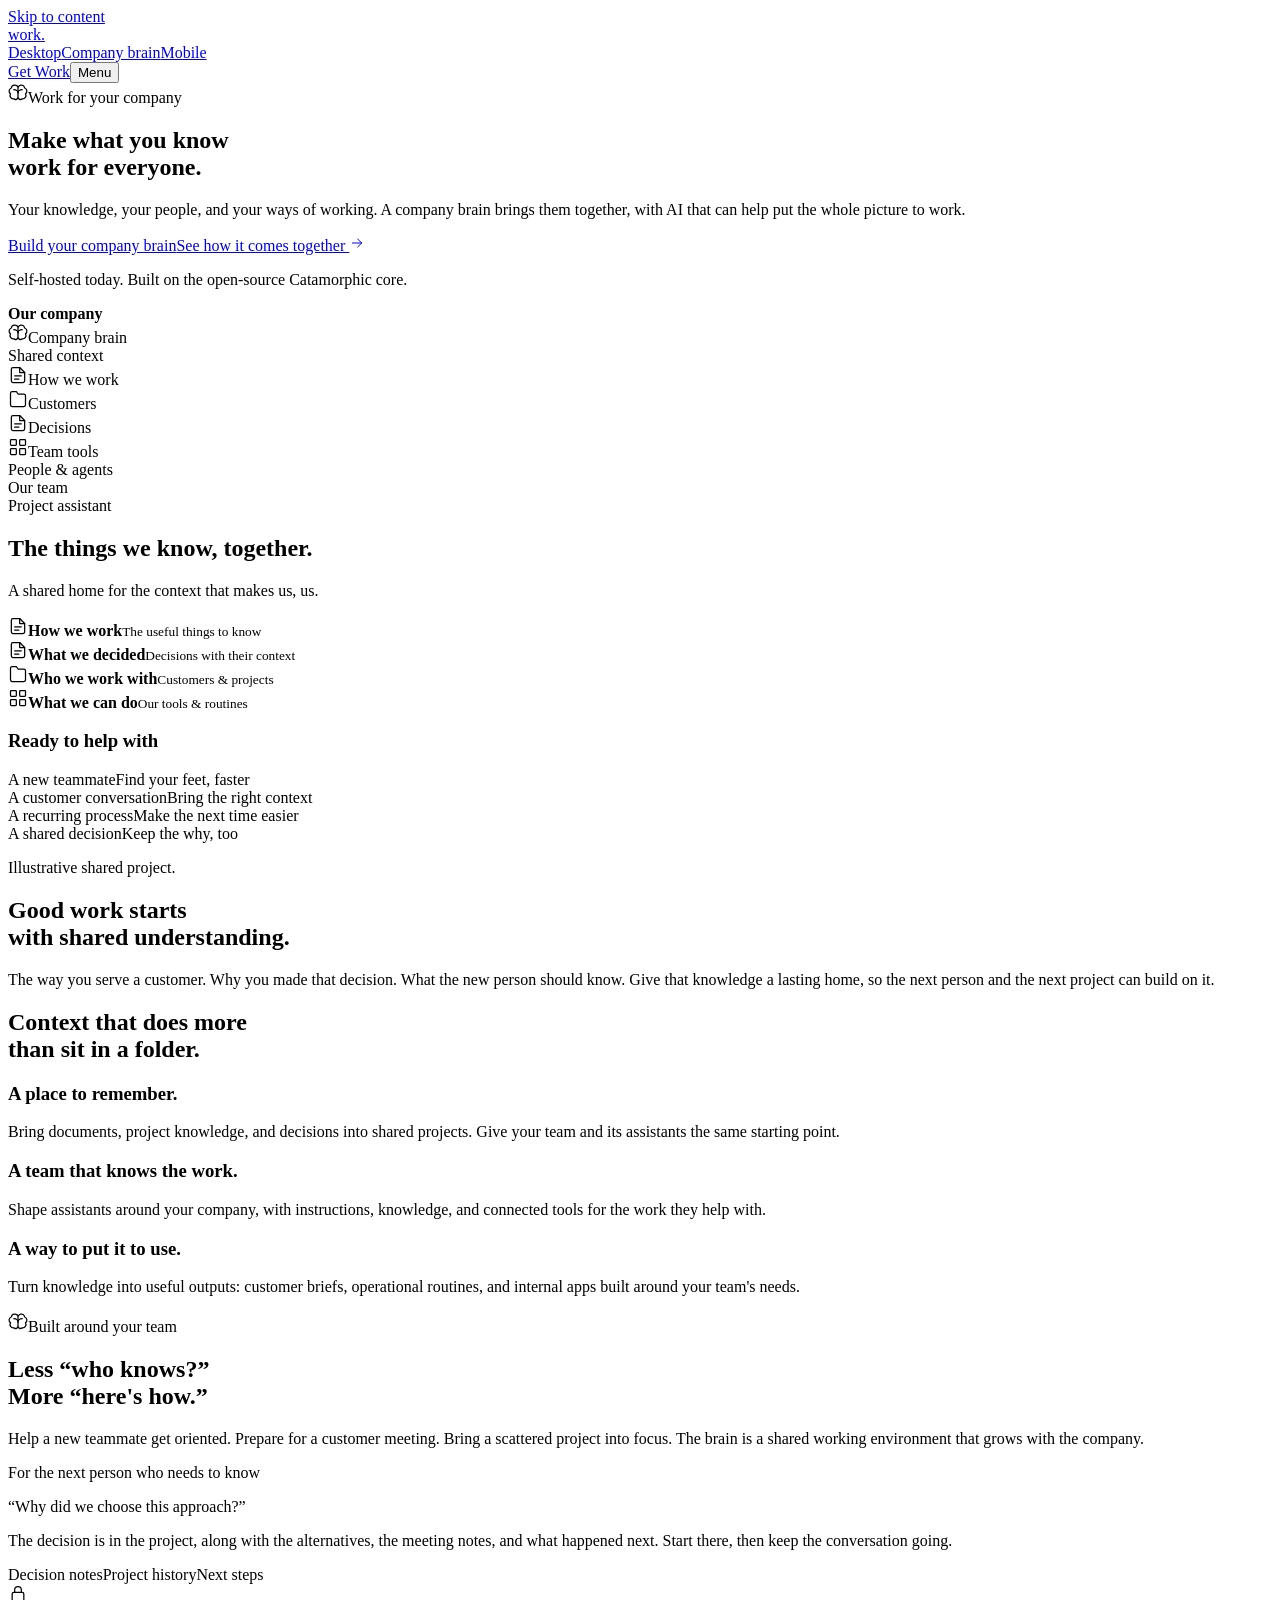
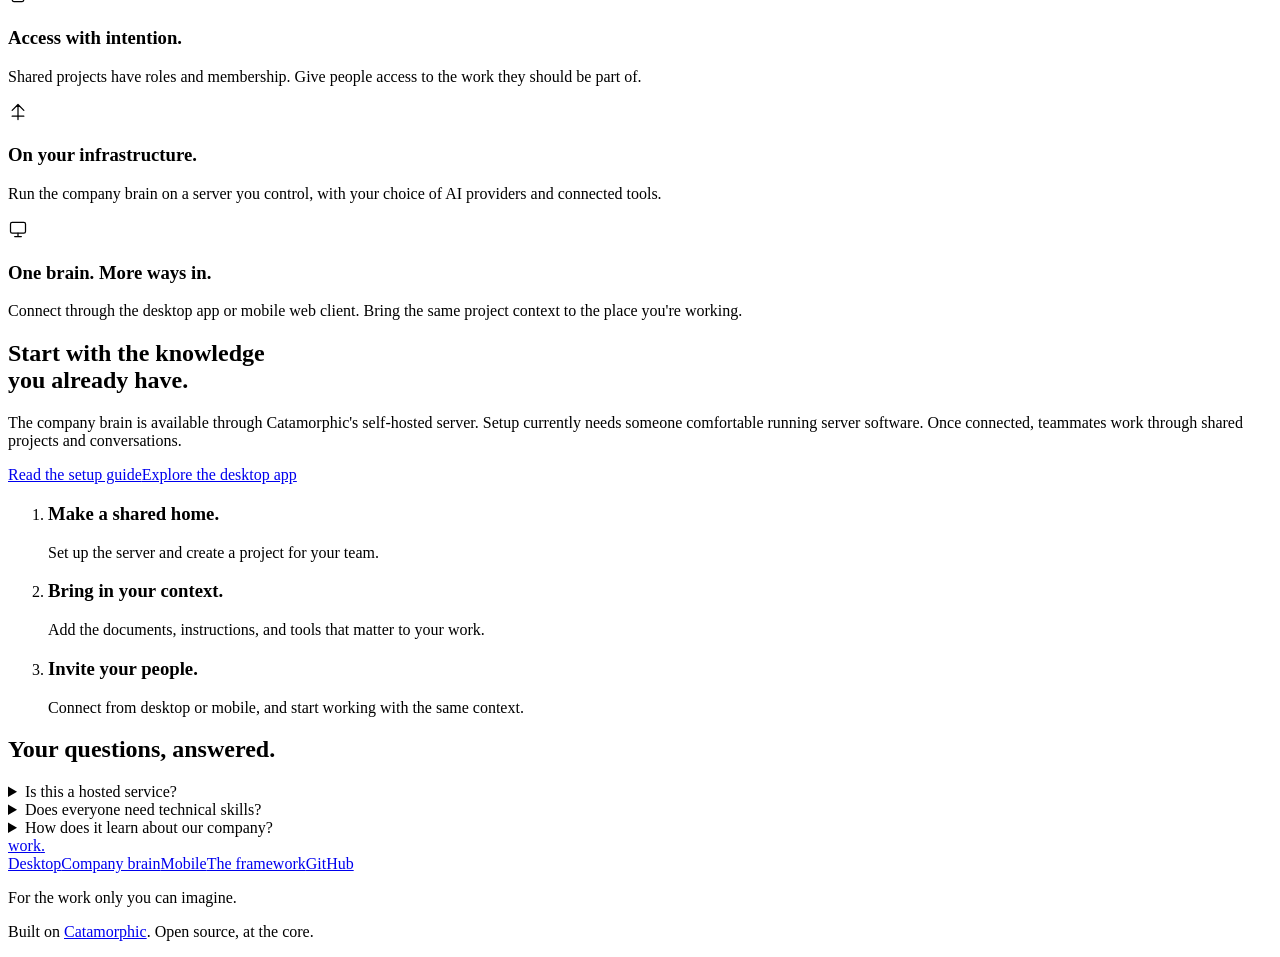
==== site/brain/index.html @ 82bb1241 "Launch Work product website for desktop, company brain, and mobile" ====
<!doctype html>
<html lang="en">
  <head>
    <meta charset="utf-8" />
    <meta name="viewport" content="width=device-width, initial-scale=1" />
    <meta name="theme-color" content="#0a0a0b" />
    <title>Work: a shared brain for your company</title>
    <meta
      name="description"
      content="Bring your company knowledge, people, and ways of working together. A self-hosted company brain powered by the open-source Catamorphic framework."
    />
    <meta property="og:title" content="Work: a shared brain for your company" />
    <meta
      property="og:description"
      content="Bring your company knowledge, people, and ways of working together. A self-hosted company brain powered by the open-source Catamorphic framework."
    />
    <meta property="og:type" content="website" />
    <meta property="og:url" content="https://work.software/brain/" />
    <meta property="og:site_name" content="Work" />
    <meta name="twitter:card" content="summary" />
    <link rel="canonical" href="https://work.software/brain/" />
    <link rel="icon" href="/assets/favicon.svg" type="image/svg+xml" />
    <link rel="preconnect" href="https://fonts.googleapis.com" />
    <link rel="preconnect" href="https://fonts.gstatic.com" crossorigin />
    <link rel="stylesheet" href="/styles.css" />
    <script src="/site.js" defer></script>
  </head>
  <body>
    <a class="skip" href="#main">Skip to content</a>
    <header class="site-header">
      <nav class="nav wrap" aria-label="Main navigation">
        <a class="wordmark" href="/" aria-label="Work home"
          >work<span>.</span></a
        >
        <div class="nav-links" id="navigation">
          <a href="/desktop/">Desktop</a
          ><a href="/brain/" aria-current="page">Company brain</a
          ><a href="/mobile/">Mobile</a>
        </div>
        <a class="nav-cta" href="/desktop/#download">Get Work</a
        ><button
          class="menu-toggle"
          type="button"
          aria-expanded="false"
          aria-controls="navigation"
        >
          Menu
        </button>
      </nav>
    </header>
    <main id="main">
      <section class="hero product-hero wrap">
        <div class="product-label">
          <svg
            width="20"
            height="20"
            viewBox="0 0 24 24"
            fill="none"
            stroke="currentColor"
            stroke-width="1.5"
            stroke-linecap="round"
            stroke-linejoin="round"
            aria-hidden="true"
          >
            <path
              d="M12 7a4 4 0 0 0-8-1 4 4 0 0 0-1 7 4 4 0 0 0 4 6 3 3 0 0 0 5-2V7Zm0 0a4 4 0 0 1 8-1 4 4 0 0 1 1 7 4 4 0 0 1-4 6 3 3 0 0 1-5-2"
            />
            <path d="M7 8c3 0 5 2 5 4m5-4c-3 0-5 2-5 4" /></svg
          ><span>Work for your company</span>
        </div>
        <h1>Make what you know<br />work for everyone.</h1>
        <p class="lede">
          Your knowledge, your people, and your ways of working. A company brain
          brings them together, with AI that can help put the whole picture to
          work.
        </p>
        <div class="hero-actions">
          <a class="button primary" href="#start">Build your company brain</a
          ><a class="text-link" href="#how"
            >See how it comes together
            <svg
              width="16"
              height="16"
              viewBox="0 0 24 24"
              fill="none"
              stroke="currentColor"
              stroke-width="1.5"
              stroke-linecap="round"
              stroke-linejoin="round"
              aria-hidden="true"
            >
              <path d="M5 12h14m-6-6 6 6-6 6" /></svg
          ></a>
        </div>
        <p class="note">
          Self-hosted today. Built on the open-source Catamorphic core.
        </p>
      </section>
      <section class="wrap" aria-label="Illustrative company brain">
        <div class="wide-panel brain-board">
          <aside
            class="project-sidebar"
            aria-label="Illustrative company project"
          >
            <strong>Our company</strong>
            <div class="sidebar-item active">
              <svg
                width="20"
                height="20"
                viewBox="0 0 24 24"
                fill="none"
                stroke="currentColor"
                stroke-width="1.5"
                stroke-linecap="round"
                stroke-linejoin="round"
                aria-hidden="true"
              >
                <path
                  d="M12 7a4 4 0 0 0-8-1 4 4 0 0 0-1 7 4 4 0 0 0 4 6 3 3 0 0 0 5-2V7Zm0 0a4 4 0 0 1 8-1 4 4 0 0 1 1 7 4 4 0 0 1-4 6 3 3 0 0 1-5-2"
                />
                <path d="M7 8c3 0 5 2 5 4m5-4c-3 0-5 2-5 4" /></svg
              >Company brain
            </div>
            <div class="sidebar-label">Shared context</div>
            <div class="sidebar-item">
              <svg
                width="20"
                height="20"
                viewBox="0 0 24 24"
                fill="none"
                stroke="currentColor"
                stroke-width="1.5"
                stroke-linecap="round"
                stroke-linejoin="round"
                aria-hidden="true"
              >
                <path
                  d="M14 3H6a2 2 0 0 0-2 2v14a2 2 0 0 0 2 2h12a2 2 0 0 0 2-2V9Z"
                />
                <path d="M14 3v6h6M8 13h8m-8 4h5" /></svg
              >How we work
            </div>
            <div class="sidebar-item">
              <svg
                width="20"
                height="20"
                viewBox="0 0 24 24"
                fill="none"
                stroke="currentColor"
                stroke-width="1.5"
                stroke-linecap="round"
                stroke-linejoin="round"
                aria-hidden="true"
              >
                <path
                  d="M3 7V5a2 2 0 0 1 2-2h5l2 3h7a2 2 0 0 1 2 2v11a2 2 0 0 1-2 2H5a2 2 0 0 1-2-2Z"
                /></svg
              >Customers
            </div>
            <div class="sidebar-item">
              <svg
                width="20"
                height="20"
                viewBox="0 0 24 24"
                fill="none"
                stroke="currentColor"
                stroke-width="1.5"
                stroke-linecap="round"
                stroke-linejoin="round"
                aria-hidden="true"
              >
                <path
                  d="M14 3H6a2 2 0 0 0-2 2v14a2 2 0 0 0 2 2h12a2 2 0 0 0 2-2V9Z"
                />
                <path d="M14 3v6h6M8 13h8m-8 4h5" /></svg
              >Decisions
            </div>
            <div class="sidebar-item">
              <svg
                width="20"
                height="20"
                viewBox="0 0 24 24"
                fill="none"
                stroke="currentColor"
                stroke-width="1.5"
                stroke-linecap="round"
                stroke-linejoin="round"
                aria-hidden="true"
              >
                <rect x="3" y="3" width="7" height="7" rx="1" />
                <rect x="14" y="3" width="7" height="7" rx="1" />
                <rect x="3" y="14" width="7" height="7" rx="1" />
                <rect x="14" y="14" width="7" height="7" rx="1" /></svg
              >Team tools
            </div>
            <div class="sidebar-label">People &amp; agents</div>
            <div class="sidebar-item">Our team</div>
            <div class="sidebar-item">Project assistant</div>
          </aside>
          <div class="brain-main">
            <h2>The things we know, together.</h2>
            <p>A shared home for the context that makes us, us.</p>
            <div class="file-grid">
              <div class="file-tile">
                <svg
                  width="20"
                  height="20"
                  viewBox="0 0 24 24"
                  fill="none"
                  stroke="currentColor"
                  stroke-width="1.5"
                  stroke-linecap="round"
                  stroke-linejoin="round"
                  aria-hidden="true"
                >
                  <path
                    d="M14 3H6a2 2 0 0 0-2 2v14a2 2 0 0 0 2 2h12a2 2 0 0 0 2-2V9Z"
                  />
                  <path d="M14 3v6h6M8 13h8m-8 4h5" /></svg
                ><strong>How we work</strong
                ><small>The useful things to know</small>
              </div>
              <div class="file-tile">
                <svg
                  width="20"
                  height="20"
                  viewBox="0 0 24 24"
                  fill="none"
                  stroke="currentColor"
                  stroke-width="1.5"
                  stroke-linecap="round"
                  stroke-linejoin="round"
                  aria-hidden="true"
                >
                  <path
                    d="M14 3H6a2 2 0 0 0-2 2v14a2 2 0 0 0 2 2h12a2 2 0 0 0 2-2V9Z"
                  />
                  <path d="M14 3v6h6M8 13h8m-8 4h5" /></svg
                ><strong>What we decided</strong
                ><small>Decisions with their context</small>
              </div>
              <div class="file-tile">
                <svg
                  width="20"
                  height="20"
                  viewBox="0 0 24 24"
                  fill="none"
                  stroke="currentColor"
                  stroke-width="1.5"
                  stroke-linecap="round"
                  stroke-linejoin="round"
                  aria-hidden="true"
                >
                  <path
                    d="M3 7V5a2 2 0 0 1 2-2h5l2 3h7a2 2 0 0 1 2 2v11a2 2 0 0 1-2 2H5a2 2 0 0 1-2-2Z"
                  /></svg
                ><strong>Who we work with</strong
                ><small>Customers &amp; projects</small>
              </div>
              <div class="file-tile">
                <svg
                  width="20"
                  height="20"
                  viewBox="0 0 24 24"
                  fill="none"
                  stroke="currentColor"
                  stroke-width="1.5"
                  stroke-linecap="round"
                  stroke-linejoin="round"
                  aria-hidden="true"
                >
                  <rect x="3" y="3" width="7" height="7" rx="1" />
                  <rect x="14" y="3" width="7" height="7" rx="1" />
                  <rect x="3" y="14" width="7" height="7" rx="1" />
                  <rect x="14" y="14" width="7" height="7" rx="1" /></svg
                ><strong>What we can do</strong
                ><small>Our tools &amp; routines</small>
              </div>
            </div>
          </div>
          <aside class="brain-context">
            <h3>Ready to help with</h3>
            <div class="context-row">
              A new teammate<span>Find your feet, faster</span>
            </div>
            <div class="context-row">
              A customer conversation<span>Bring the right context</span>
            </div>
            <div class="context-row">
              A recurring process<span>Make the next time easier</span>
            </div>
            <div class="context-row">
              A shared decision<span>Keep the why, too</span>
            </div>
          </aside>
        </div>
        <p class="note">Illustrative shared project.</p>
      </section>
      <section class="intro wrap">
        <h2>Good work starts<br />with shared understanding.</h2>
        <p>
          The way you serve a customer. Why you made that decision. What the new
          person should know. Give that knowledge a lasting home, so the next
          person and the next project can build on it.
        </p>
      </section>
      <section class="detail-section wrap" id="how">
        <h2 class="section-heading">
          Context that does more<br />than sit in a folder.
        </h2>
        <div class="feature-grid">
          <div>
            <h3>A place to remember.</h3>
            <p>
              Bring documents, project knowledge, and decisions into shared
              projects. Give your team and its assistants the same starting
              point.
            </p>
          </div>
          <div>
            <h3>A team that knows the work.</h3>
            <p>
              Shape assistants around your company, with instructions,
              knowledge, and connected tools for the work they help with.
            </p>
          </div>
          <div>
            <h3>A way to put it to use.</h3>
            <p>
              Turn knowledge into useful outputs: customer briefs, operational
              routines, and internal apps built around your team's needs.
            </p>
          </div>
        </div>
      </section>
      <section class="product-section wrap">
        <div class="product-layout">
          <div class="product-copy">
            <div class="product-label">
              <svg
                width="20"
                height="20"
                viewBox="0 0 24 24"
                fill="none"
                stroke="currentColor"
                stroke-width="1.5"
                stroke-linecap="round"
                stroke-linejoin="round"
                aria-hidden="true"
              >
                <path
                  d="M12 7a4 4 0 0 0-8-1 4 4 0 0 0-1 7 4 4 0 0 0 4 6 3 3 0 0 0 5-2V7Zm0 0a4 4 0 0 1 8-1 4 4 0 0 1 1 7 4 4 0 0 1-4 6 3 3 0 0 1-5-2"
                />
                <path d="M7 8c3 0 5 2 5 4m5-4c-3 0-5 2-5 4" /></svg
              ><span>Built around your team</span>
            </div>
            <h2>Less “who knows?”<br />More “here's how.”</h2>
            <p>
              Help a new teammate get oriented. Prepare for a customer meeting.
              Bring a scattered project into focus. The brain is a shared
              working environment that grows with the company.
            </p>
          </div>
          <div class="product-visual">
            <p class="visual-heading">For the next person who needs to know</p>
            <p class="brain-question">“Why did we choose this approach?”</p>
            <p class="brain-answer">
              The decision is in the project, along with the alternatives, the
              meeting notes, and what happened next. Start there, then keep the
              conversation going.
            </p>
            <div class="source-chips">
              <span>Decision notes</span><span>Project history</span
              ><span>Next steps</span>
            </div>
          </div>
        </div>
      </section>
      <section
        class="principles wrap"
        aria-label="Your company, your foundation"
      >
        <div>
          <svg
            width="20"
            height="20"
            viewBox="0 0 24 24"
            fill="none"
            stroke="currentColor"
            stroke-width="1.5"
            stroke-linecap="round"
            stroke-linejoin="round"
            aria-hidden="true"
          >
            <rect x="5" y="10" width="14" height="11" rx="2" />
            <path d="M8 10V7a4 4 0 0 1 8 0v3" />
          </svg>
          <h3>Access with intention.</h3>
          <p>
            Shared projects have roles and membership. Give people access to the
            work they should be part of.
          </p>
        </div>
        <div>
          <svg
            width="20"
            height="20"
            viewBox="0 0 24 24"
            fill="none"
            stroke="currentColor"
            stroke-width="1.5"
            stroke-linecap="round"
            stroke-linejoin="round"
            aria-hidden="true"
          >
            <path d="M12 21V3M5 10l7-7 7 7M5 17h14" />
          </svg>
          <h3>On your infrastructure.</h3>
          <p>
            Run the company brain on a server you control, with your choice of
            AI providers and connected tools.
          </p>
        </div>
        <div>
          <svg
            width="20"
            height="20"
            viewBox="0 0 24 24"
            fill="none"
            stroke="currentColor"
            stroke-width="1.5"
            stroke-linecap="round"
            stroke-linejoin="round"
            aria-hidden="true"
          >
            <rect x="3" y="4" width="18" height="13" rx="2" />
            <path d="M8 21h8m-4-4v4" />
          </svg>
          <h3>One brain. More ways in.</h3>
          <p>
            Connect through the desktop app or mobile web client. Bring the same
            project context to the place you're working.
          </p>
        </div>
      </section>
      <section class="detail-section wrap" id="start">
        <div class="download-block">
          <div>
            <h2>Start with the knowledge<br />you already have.</h2>
            <p>
              The company brain is available through Catamorphic's self-hosted
              server. Setup currently needs someone comfortable running server
              software. Once connected, teammates work through shared projects
              and conversations.
            </p>
            <div class="hero-actions">
              <a
                class="button primary"
                href="https://github.com/opencx-labs/catamorphic/tree/main/skills/setup-catamorphic-server"
                >Read the setup guide</a
              ><a class="button secondary" href="/desktop/"
                >Explore the desktop app</a
              >
            </div>
          </div>
          <ol class="steps">
            <li>
              <div>
                <h3>Make a shared home.</h3>
                <p>Set up the server and create a project for your team.</p>
              </div>
            </li>
            <li>
              <div>
                <h3>Bring in your context.</h3>
                <p>
                  Add the documents, instructions, and tools that matter to your
                  work.
                </p>
              </div>
            </li>
            <li>
              <div>
                <h3>Invite your people.</h3>
                <p>
                  Connect from desktop or mobile, and start working with the
                  same context.
                </p>
              </div>
            </li>
          </ol>
        </div>
      </section>
      <section class="detail-section wrap">
        <h2 class="section-heading">Your questions, answered.</h2>
        <div class="faq">
          <details>
            <summary>Is this a hosted service?</summary>
            <p>
              Today, the company brain runs on your own infrastructure using the
              Catamorphic server. This website does not provide a managed
              hosting signup. The
              <a
                href="https://github.com/opencx-labs/catamorphic/tree/main/skills/setup-catamorphic-server"
                >setup guide</a
              >
              covers the supported deployment paths.
            </p>
          </details>
          <details>
            <summary>Does everyone need technical skills?</summary>
            <p>
              No. Server setup needs technical help, but teammates use projects
              and conversations through the desktop or mobile web client. A
              company brain can support customer work, operations, research, and
              other everyday work.
            </p>
          </details>
          <details>
            <summary>How does it learn about our company?</summary>
            <p>
              From the knowledge you bring into its projects, the instructions
              you give its assistants, and the tools you connect. It does not
              automatically gain access to your company's private systems.
            </p>
          </details>
        </div>
      </section>
    </main>
    <footer class="site-footer">
      <div class="wrap">
        <div class="footer-top">
          <a class="wordmark" href="/" aria-label="Work home"
            >work<span>.</span></a
          >
          <nav class="footer-links" aria-label="Footer navigation">
            <a href="/desktop/">Desktop</a><a href="/brain/">Company brain</a
            ><a href="/mobile/">Mobile</a
            ><a href="https://catamorphic.ai/">The framework</a
            ><a href="https://github.com/opencx-labs/catamorphic">GitHub</a>
          </nav>
        </div>
        <div class="footer-bottom">
          <p>For the work only you can imagine.</p>
          <p>
            Built on <a href="https://catamorphic.ai/">Catamorphic</a>. Open
            source, at the core.
          </p>
        </div>
      </div>
    </footer>
  </body>
</html>
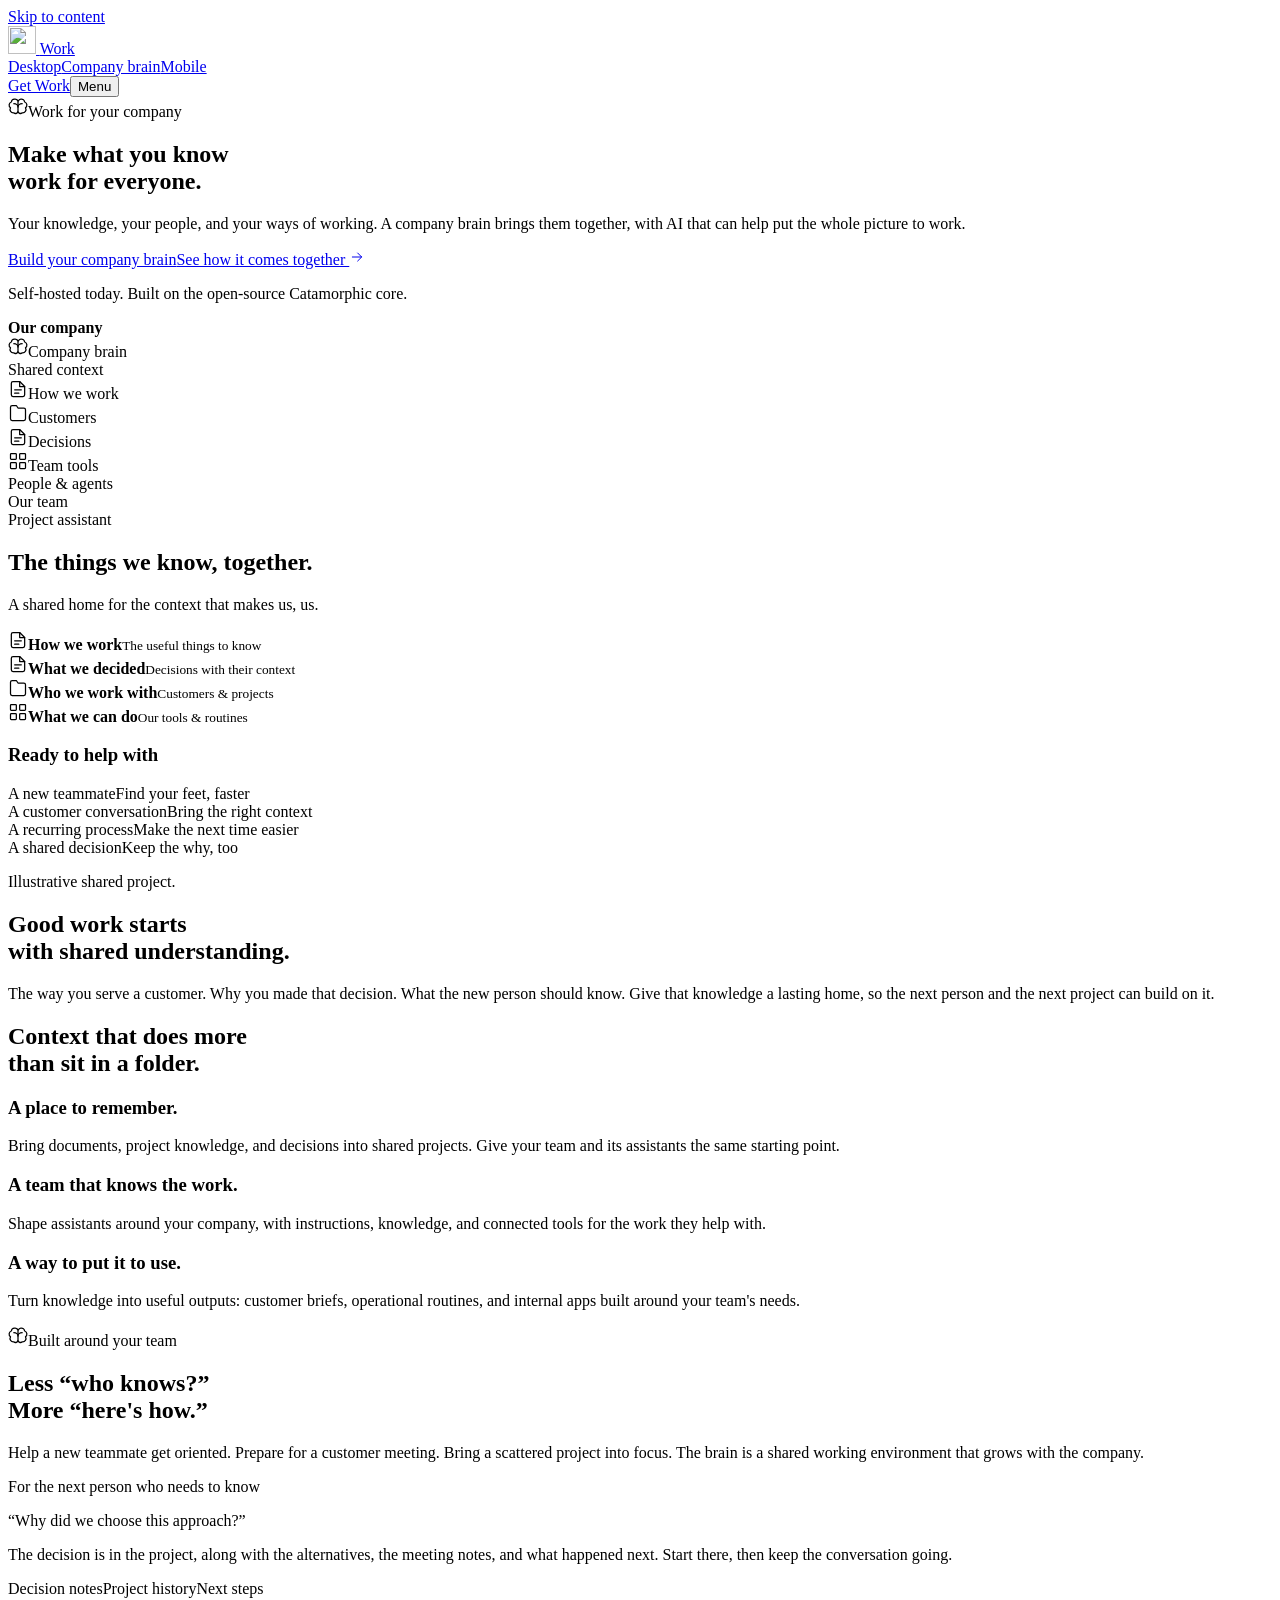
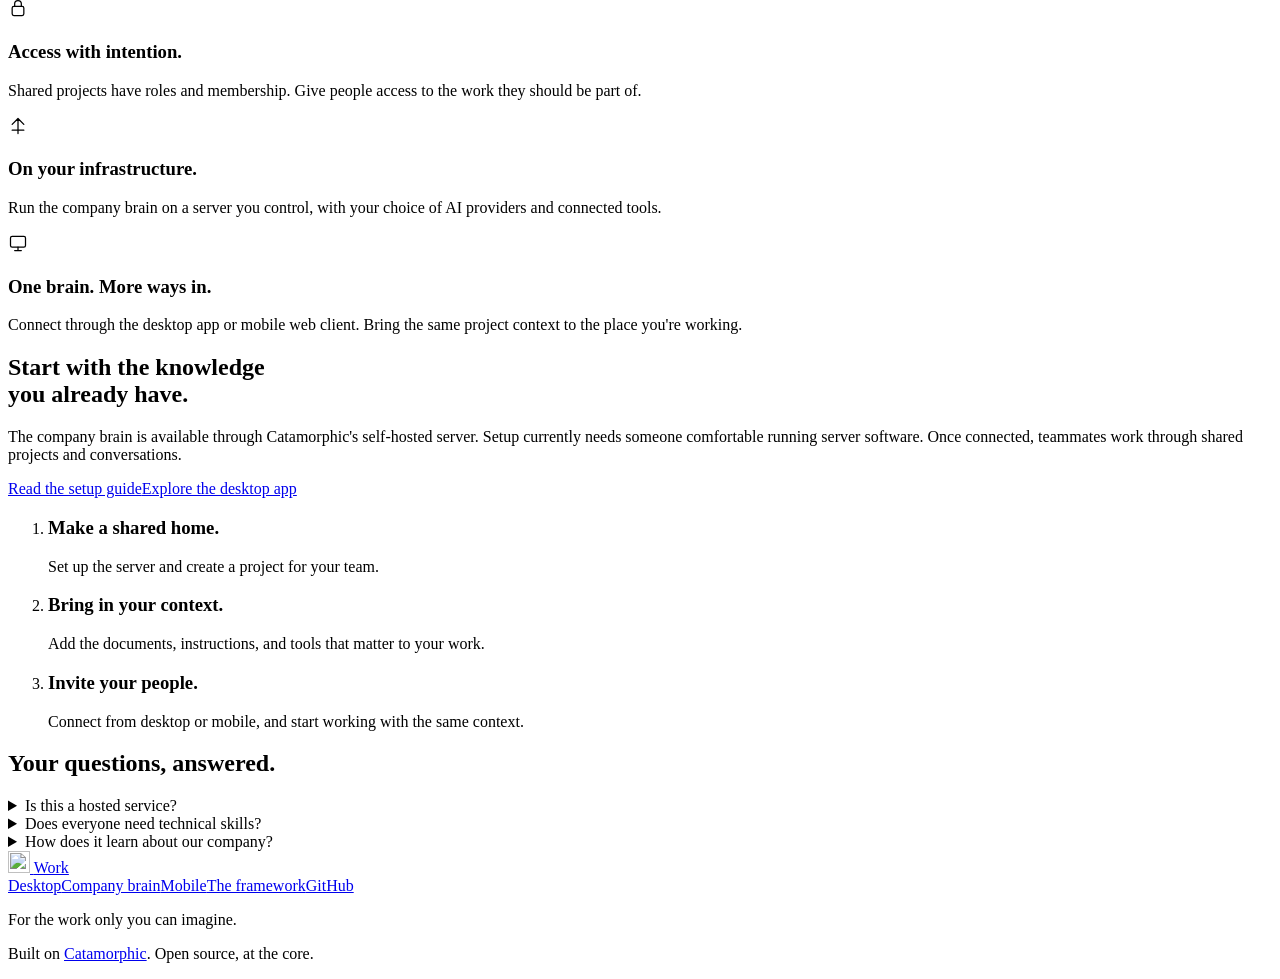
==== commit 36e193f8: "Simpler homepage in the app's language, new Work mark, autoplaying film The homepage is one line, th" ====
--- a/site/brain/index.html
+++ b/site/brain/index.html
@@ -4,12 +4,12 @@
     <meta charset="utf-8" />
     <meta name="viewport" content="width=device-width, initial-scale=1" />
     <meta name="theme-color" content="#0a0a0b" />
-    <title>Work: a shared brain for your company</title>
+    <title>Work · Company brain</title>
     <meta
       name="description"
       content="Bring your company knowledge, people, and ways of working together. A self-hosted company brain powered by the open-source Catamorphic framework."
     />
-    <meta property="og:title" content="Work: a shared brain for your company" />
+    <meta property="og:title" content="Work · Company brain" />
     <meta
       property="og:description"
       content="Bring your company knowledge, people, and ways of working together. A self-hosted company brain powered by the open-source Catamorphic framework."
@@ -20,6 +20,7 @@
     <meta name="twitter:card" content="summary" />
     <link rel="canonical" href="https://work.software/brain/" />
     <link rel="icon" href="/assets/favicon.svg" type="image/svg+xml" />
+    <link rel="apple-touch-icon" href="/assets/apple-touch-icon.png" />
     <link rel="preconnect" href="https://fonts.googleapis.com" />
     <link rel="preconnect" href="https://fonts.gstatic.com" crossorigin />
     <link rel="stylesheet" href="/styles.css" />
@@ -29,15 +30,16 @@
     <a class="skip" href="#main">Skip to content</a>
     <header class="site-header">
       <nav class="nav wrap" aria-label="Main navigation">
-        <a class="wordmark" href="/" aria-label="Work home"
-          >work<span>.</span></a
-        >
+        <a class="brand" href="/" aria-label="Work home">
+          <img src="/assets/mark.svg" alt="" width="28" height="28" />
+          <span>Work</span>
+        </a>
         <div class="nav-links" id="navigation">
           <a href="/desktop/">Desktop</a
           ><a href="/brain/" aria-current="page">Company brain</a
           ><a href="/mobile/">Mobile</a>
         </div>
-        <a class="nav-cta" href="/desktop/#download">Get Work</a
+        <a class="button primary nav-cta" href="/#download">Get Work</a
         ><button
           class="menu-toggle"
           type="button"
@@ -530,9 +532,10 @@
     <footer class="site-footer">
       <div class="wrap">
         <div class="footer-top">
-          <a class="wordmark" href="/" aria-label="Work home"
-            >work<span>.</span></a
-          >
+          <a class="brand" href="/" aria-label="Work home">
+            <img src="/assets/mark.svg" alt="" width="22" height="22" />
+            <span>Work</span>
+          </a>
           <nav class="footer-links" aria-label="Footer navigation">
             <a href="/desktop/">Desktop</a><a href="/brain/">Company brain</a
             ><a href="/mobile/">Mobile</a
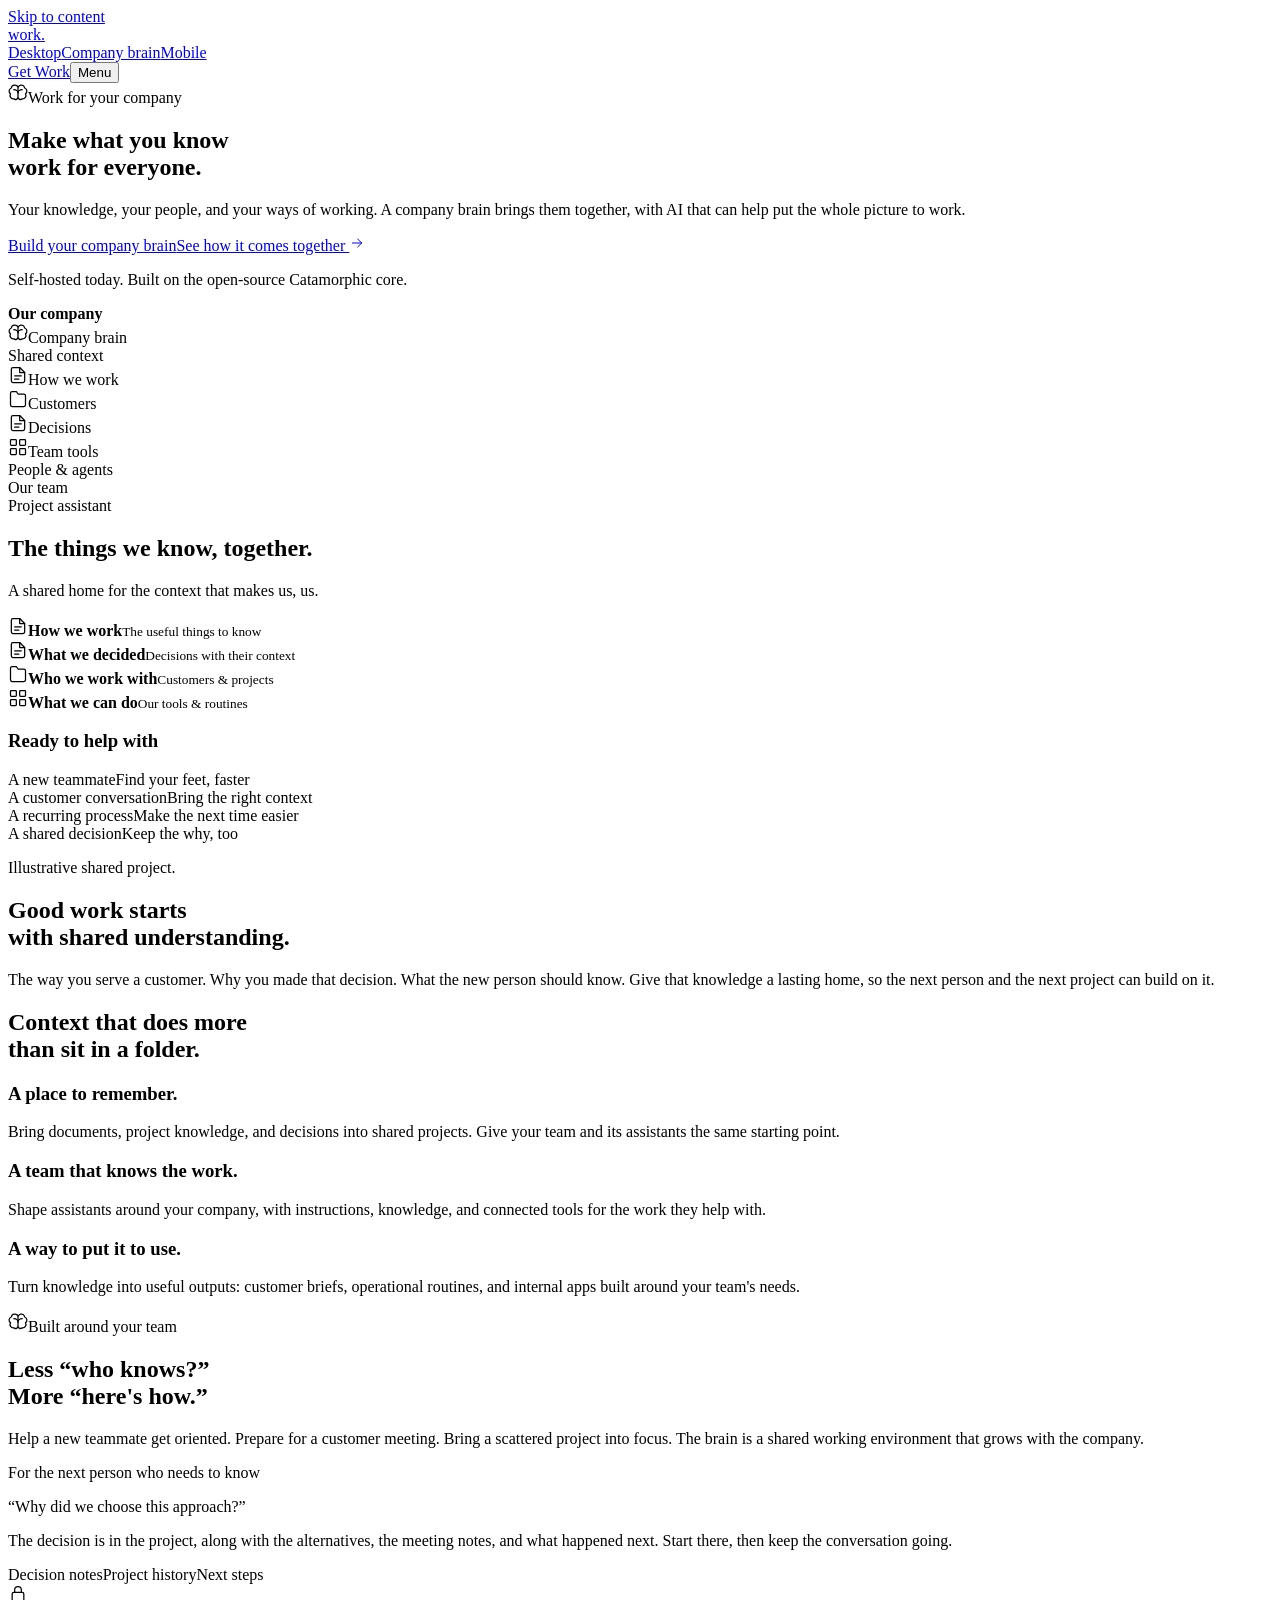
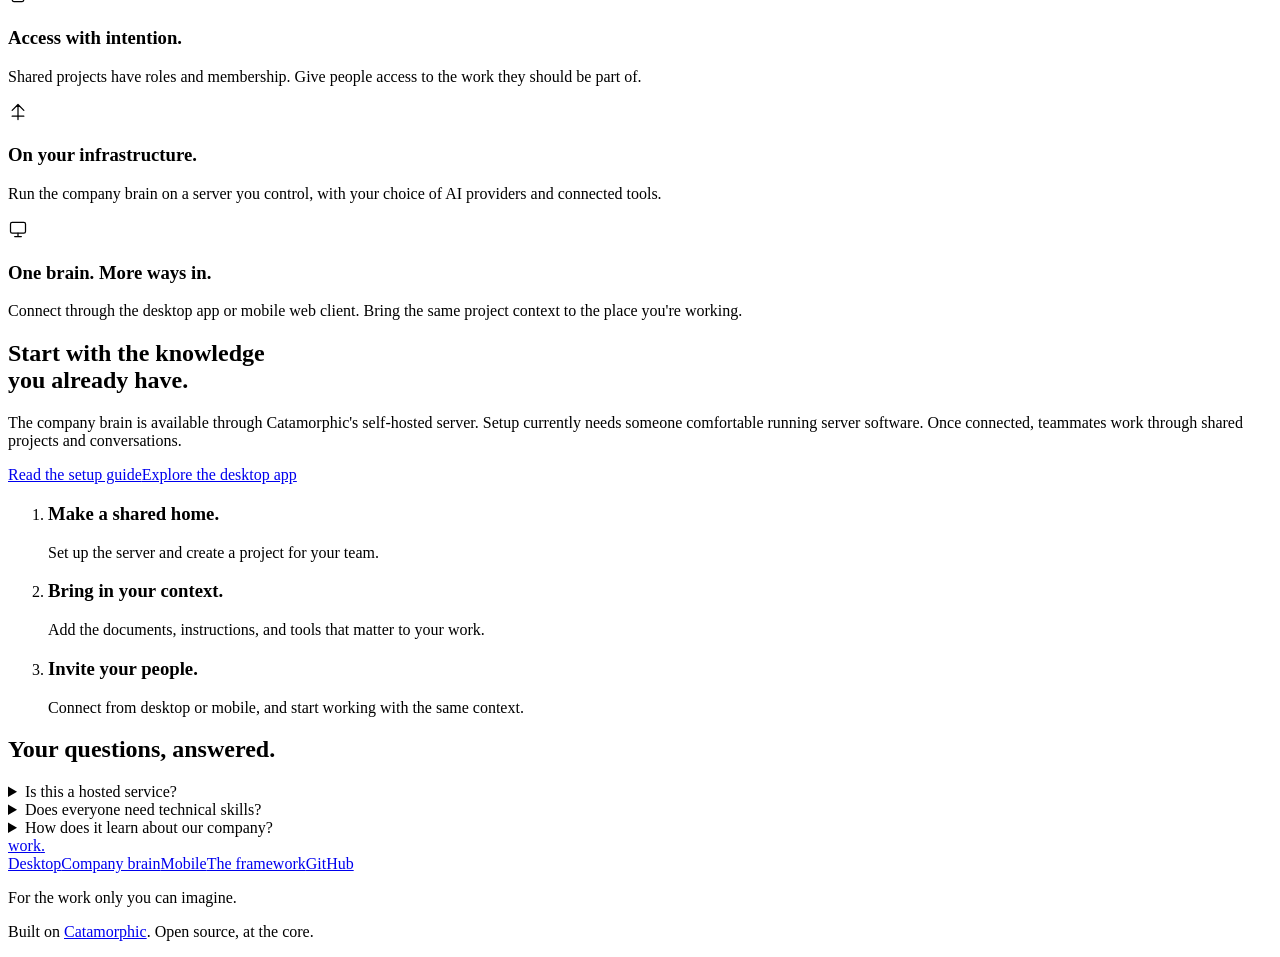
==== commit 933e2c7e: "Merge main into the launch branch; this branch's site wins every both-added file Co-Authored-By: Cla" ====
--- a/site/brain/index.html
+++ b/site/brain/index.html
@@ -20,7 +20,6 @@
     <meta name="twitter:card" content="summary" />
     <link rel="canonical" href="https://work.software/brain/" />
     <link rel="icon" href="/assets/favicon.svg" type="image/svg+xml" />
-    <link rel="apple-touch-icon" href="/assets/apple-touch-icon.png" />
     <link rel="preconnect" href="https://fonts.googleapis.com" />
     <link rel="preconnect" href="https://fonts.gstatic.com" crossorigin />
     <link rel="stylesheet" href="/styles.css" />
@@ -30,16 +29,15 @@
     <a class="skip" href="#main">Skip to content</a>
     <header class="site-header">
       <nav class="nav wrap" aria-label="Main navigation">
-        <a class="brand" href="/" aria-label="Work home">
-          <img src="/assets/mark.svg" alt="" width="28" height="28" />
-          <span>Work</span>
-        </a>
+        <a class="wordmark" href="/" aria-label="Work home"
+          >work<span>.</span></a
+        >
         <div class="nav-links" id="navigation">
           <a href="/desktop/">Desktop</a
           ><a href="/brain/" aria-current="page">Company brain</a
           ><a href="/mobile/">Mobile</a>
         </div>
-        <a class="button primary nav-cta" href="/#download">Get Work</a
+        <a class="nav-cta" href="/desktop/#download">Get Work</a
         ><button
           class="menu-toggle"
           type="button"
@@ -532,10 +530,9 @@
     <footer class="site-footer">
       <div class="wrap">
         <div class="footer-top">
-          <a class="brand" href="/" aria-label="Work home">
-            <img src="/assets/mark.svg" alt="" width="22" height="22" />
-            <span>Work</span>
-          </a>
+          <a class="wordmark" href="/" aria-label="Work home"
+            >work<span>.</span></a
+          >
           <nav class="footer-links" aria-label="Footer navigation">
             <a href="/desktop/">Desktop</a><a href="/brain/">Company brain</a
             ><a href="/mobile/">Mobile</a
